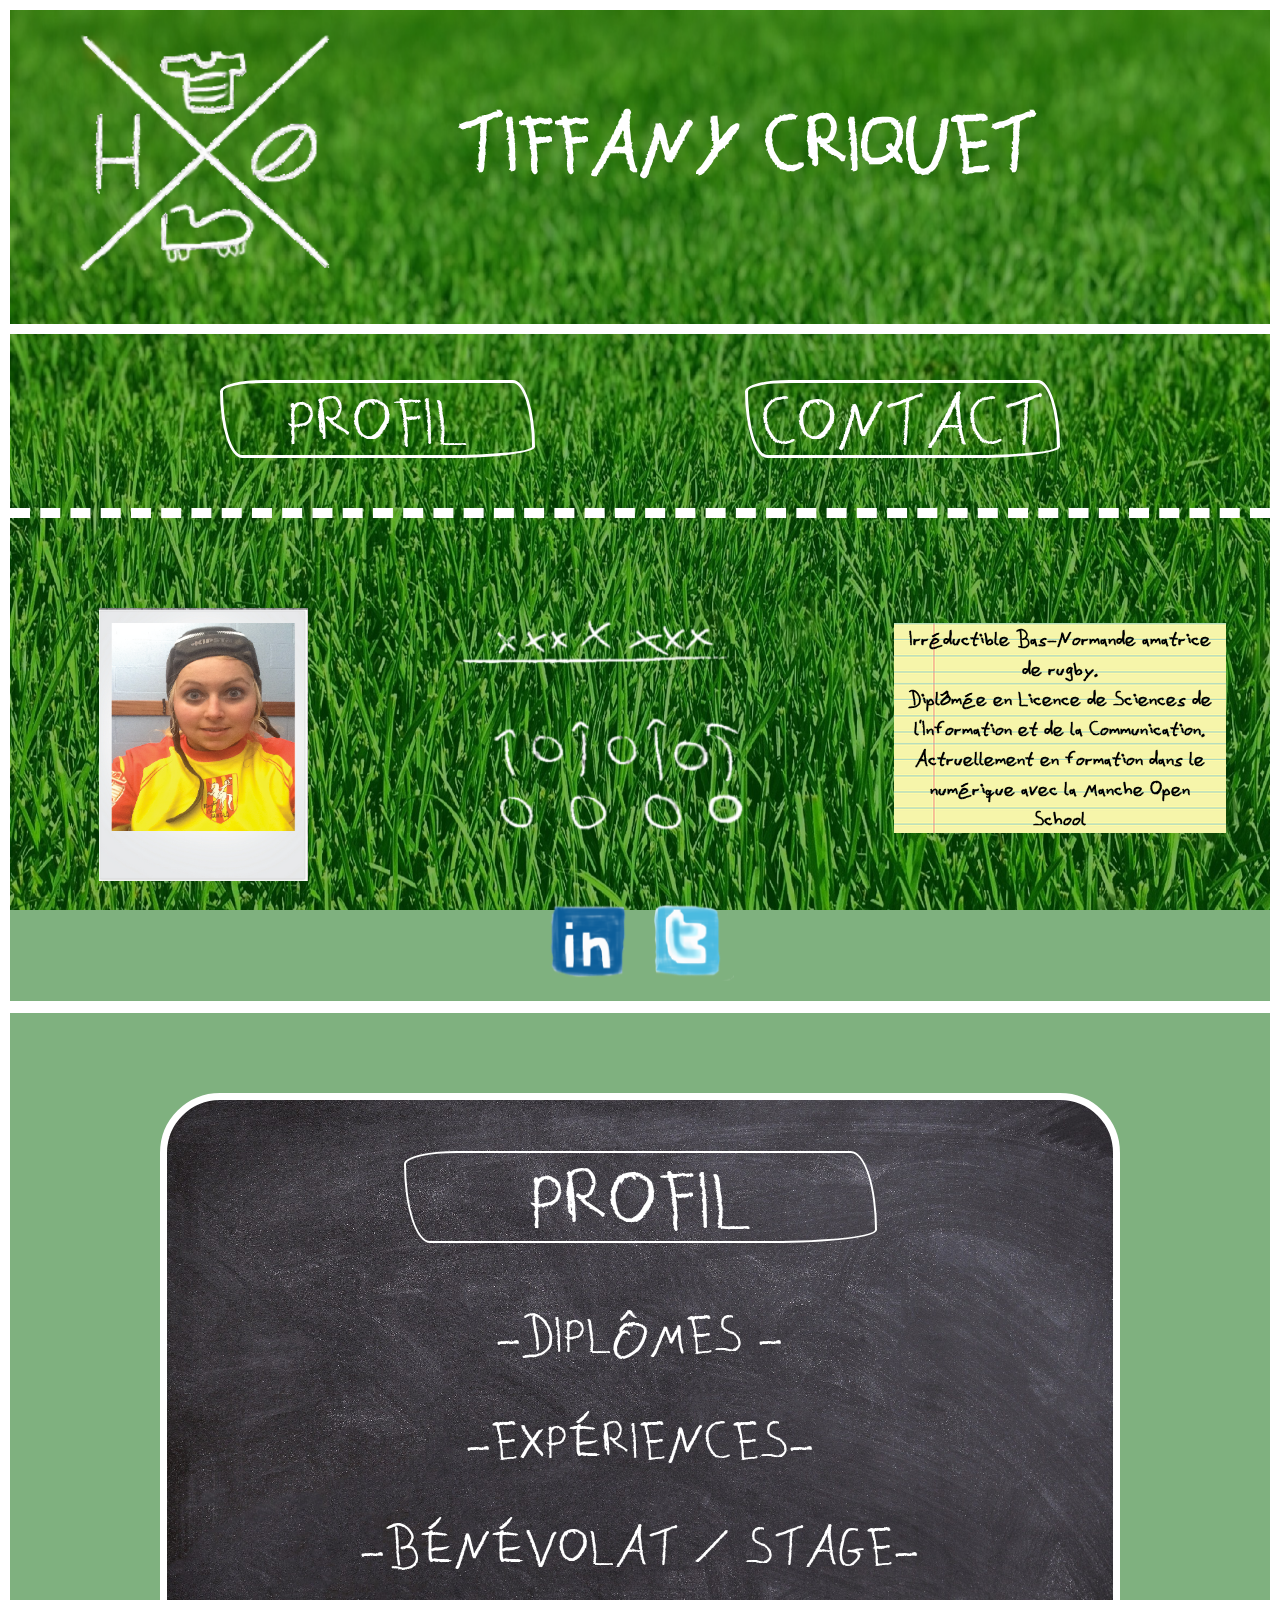
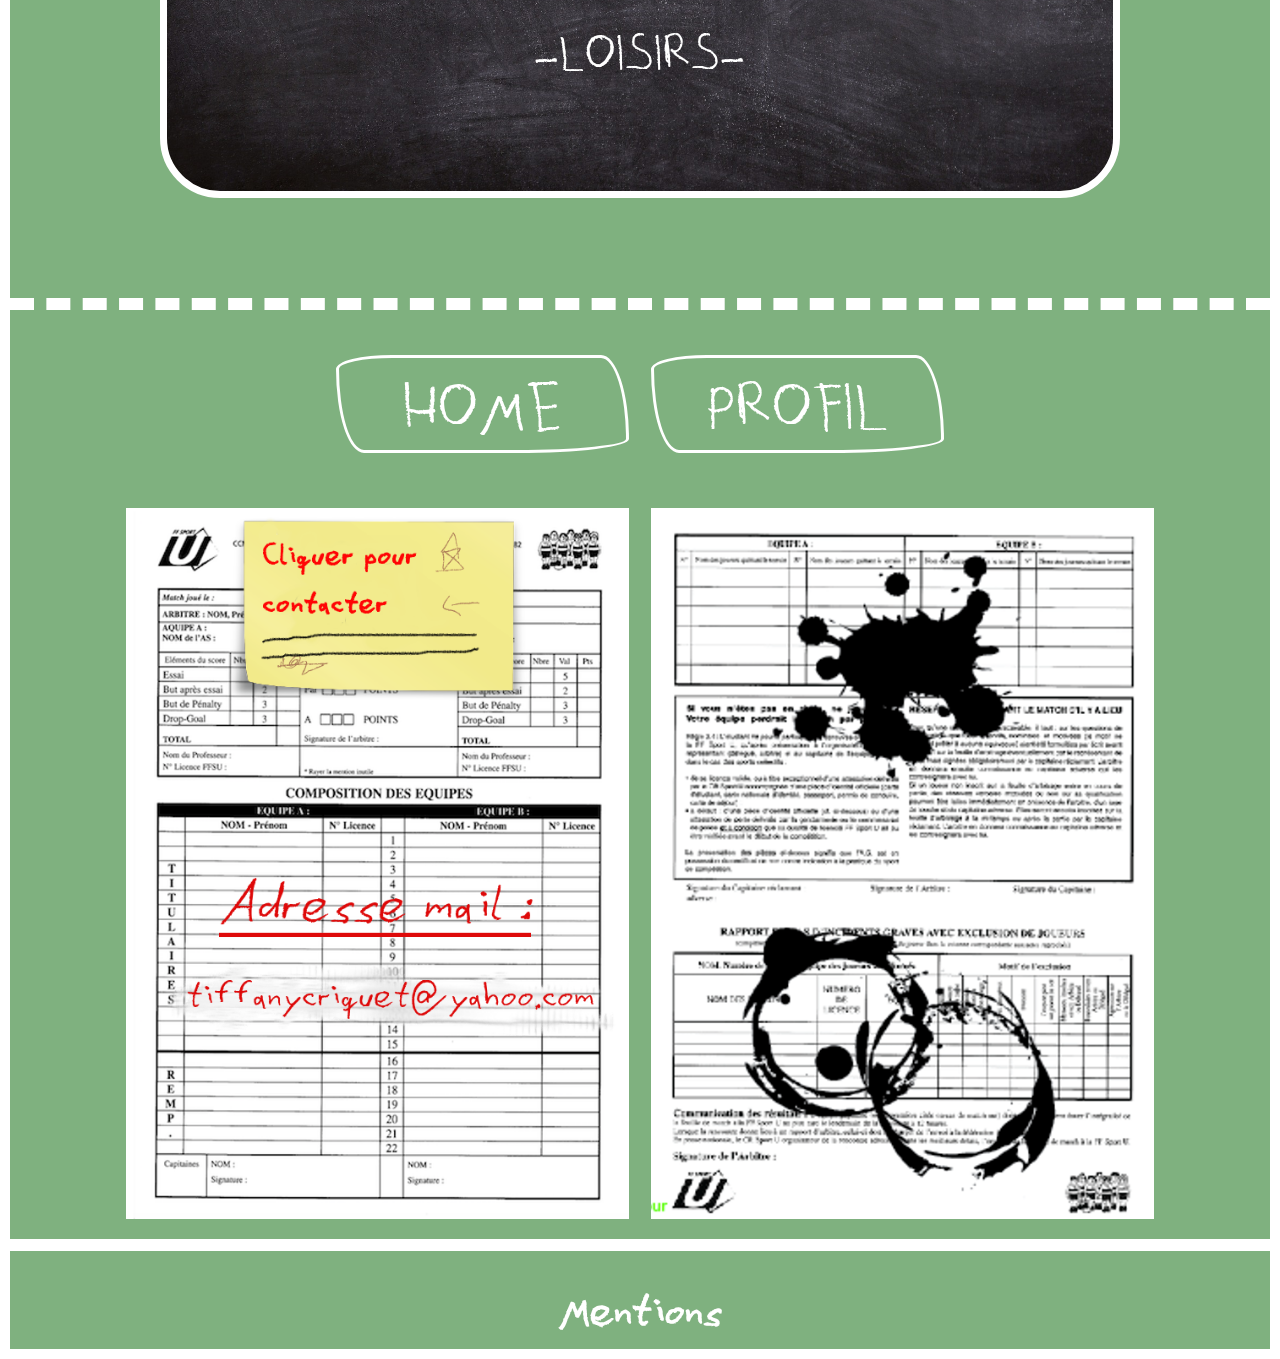
==== index.html @ 576b6ac4 "first commit" ====
<!DOCTYPE html>
<html>
<head>
  <meta charset="utf-8">

  <title> tiffany.criquet.fr</title>

  <link type="text/css" rel="stylesheet" href="css/materialize.min.css"  media="screen,projection"/>

  <link rel="stylesheet" href="style.css">

  <!--Let browser know website is optimized for mobile-->
  <meta name="viewport" content="width=device-width, initial-scale=1.0"/>

</head>

<body>


  <div  class="backcolor">

    <div class="cover"> <img src="images/lawn.jpg" alt="">
    </div>


    <!-- ----------------------        HOME          ----------------------  -->


    <div class="row banner" id="home">

      <img class="logoblason col l3 offset-l m4 offset-m1 s5 " src="images/logo.png" alt="logo">

      <h1 class="name col l8 offset-l1 m6 offset-m1 s5 offset-s1"> Tiffany Criquet </h1>
    </div>



    <nav class="row">

      <a href="#profil"> <h2 class=" button col l3 offset-l2  m5 offset-m1 s5 offset-s1 " id="btnpro" > Profil </h2></a>

      <a href="#contact">  <h2 class="button col l3 offset-l2 m5  s5 offset- " id="btncontact">Contact</h2></a>
    </nav>

    <div class="row dot ">
    </div>



    <!-- ----------------------        MIDDLE          ----------------------  -->

    <div class="row mid" id="mid">


      <div class="pola col l4   m3  s12">

        <img class="pola col l7 offset-l2 m12 s8 offset-s2" src="images/photo.png" alt="polaroid">
      </div>

      <div class=" illust col l4  m5  s6 offset-s2">

        <img class=" col l10 m10 offset-m1"src="images/illustrationposition.png" alt="illustration">
      </div>


      <ul class="present col l4  m4 ">

        <li class=" col l10 offset-l1 m12">    Irréductible Bas-Normande amatrice de rugby. </li>
        <li class=" col l10 offset-l1 m12">    Diplômée en Licence de Sciences de l'Information et de la Communication.</li>
        <li class=" col l10 offset-l1 m12">    Actruellement en formation dans le numérique avec la Manche Open School</li>

      </ul>
</div>
      <div class="socialnet row">

        <a href="http://www.linkedin.com/in/tiffanycriquet"><img class="linkedin col l1 offset-l5 m1 offset-m5 s3 offset-s3" src="images/logolinkedin.png" alt="linkedin"></a>

        <a href="https://twitter.com/capn_yogg"><img class="twitt col l1  m1  s3" src="images/logotwitter.png" alt="twitter"></a>

      </div>






    <!-- ----------------------        PROFIL         ----------------------  -->

    <div class="basl"></div>

    <div class="row profil" id="profil">



      <h1 class="col l6 offset-l3  m6 offset-m3  s8 offset-s2" >Profil</h1>

      <ul class="collapsible" data-collapsible="accordion">


        <li class="col l10 offset-l1 m10 offset-m1 s12">
          <div class="collapsible-header"><i class="material-icons"></i><h4> -Diplômes -</h4></div>
          <div class="collapsible-body"><p><ul>
            <div class="baslig"></div>
            <li>2010</li>
            <li>Baccalauréat de littérature, Lycée Charles-François Lebrun (Coutances,50)</li>
            <li>- membre du club photo et de l'association </br> « les sentiers de la mémoire »</li>
            <div class="baslig"></div>

            <li>2013</li>
            <li>Licence en Science de l'Information et de l a Communication, Université Rennes 2 (Rennes, 35)</li>
            <div class="baslig"></div>
          </ul></p></div>
        </li>


        <li class="col l10 offset-l1 m10 offset-m1 s12">
          <div class="collapsible-header"><i class="material-icons"></i><h4>-Expériences-</h4></div>
          <div class="collapsible-body"><p>  <ul>
            <div class="baslig"></div>

            <li>09/2015-08/2016. </li>
            <li>Assistante d'éducation, Lycée Charles-François Lebrun (Coutances,50)</li>
            <div class="baslig"></div>

            <li>07/2015-08/2015. </li>
            <li>Hôtesse d'accueil en séjour touristique & accueil de centre de char à voile, centre de char à voile Ay-Ole, (Bretteville-sur-Ay, 50)</li>
            <div class="baslig"></div>

            <li>05/2014-11/2014.</li>
            <li> Fille AuPair, Perth, WA, Australie</li>
            <div class="baslig"></div>

            <li>11/2013-04/2014.</li>
            <li> Employée polyvalente, Lizard Island Resort, QLD, Australie</li>
            <div class="baslig"></div>
          </ul></p></div>
        </li>


        <li class="col l10 offset-l1 m10 offset-m1 s12">
          <div class="collapsible-header"><i class="material-icons"></i>  <h4>-Bénévolat / Stage-</h4></div>
          <div class="collapsible-body"><p><ul>
            <div class="baslig"></div>

            <li> 2013</li>
            <li> Accueil public pour le festival Jazz sous les Pommiers (Coutances, 50)</li>
            <div class="baslig"></div>

            <li>2012</li>
            <li>Stage de trois mois, Assistante de communication au Conseil départemental de la Manche (Saint-Lô, 50)</li>
            <div class="baslig"></div>
          </ul></p></div>
        </li>

        <li class="col l10 offset-l1 m10 offset-m1 s12">
          <div class="collapsible-header"><i class="material-icons"></i>   <h4>-Loisirs-</h4></div>
          <div class="collapsible-body"><p><ul>
            <div class="baslig"></div>
            <li>-Le monde culturel, le cinéma, la littérature, la musique ( de la variété française au punk rock californien en passant par le rock anglais avec bien d'autre détours)</li>
            <div class="baslig"></div>
            <li>-Le sport en général mais surtout le monde de l'ovalie</li>
            <div class="baslig"></div>
          </ul></p></div>
        </li>
      </ul>

    </div>
    <div class="basp"></div>


    <!-- ----------------------         CONTACT         ----------------------  -->

    <div class="row contact" id=contact>



      <ul class="btnc">

        <li class=" col l3 offset-l3 m3 offset-m3 s4 offset-s2"><a href="#home"> <h1 class="button"> Home </h1> </a></li>

        <li class="col l3 m3 s4 "> <a href="#profil"> <h1 class="button"> Profil </h1></a></li>
      </ul>

      <div class="row pages">
        <a href="mailto:tiffanycriquet@yahoo.com">  <img class="page col l5 offset-l1 m5 offset-m1 s10 offset-s1" src="images/pagecontactun.png" alt="contact">

          <img class=" pagedeux col m5 l5"src="images/pagecontactdeux.png" alt=""></a>

          <div class="pag">
            <a href="mailto:tiffanycriquet@yahoo.com"> <img class="col s10 offset-s1" src="images/compo.png"></a>
          </div>
        </div>



      <div class="basl"> </div>

<div class="mentions"> <h3> Mentions </h3>





</div>
</div>
    </div>
    <script type="text/javascript" src="https://code.jquery.com/jquery-2.1.1.min.js"></script>
    <script type="text/javascript" src="js/materialize.min.js"></script>

  </body>
  </html>
---- style.css ----
body {

  font-family: dustin;
  color:white;
  padding: 0;
  margin: 0;
  border: 0;
  border: 10px solid white;

}

.backcolor {
  background-color: rgba(0, 100, 0, 0.5);

}

.cover img {
  position:fixed;
  width: 100%;
  z-index: -100;
  height: 100%;
}


@font-face {
  font-family: "dustin";
  src: url("fonts/dustin/dustin_scribble.ttf");
}



/*  ----------------------       page HOME          ---------------------- */


/* banner */
.banner {

  padding: 50px;
  padding-top: 20px;
  border-bottom: 10px solid white;

}

.banner h1 {
font-size: 5em;
  text-transform: uppercase;
  font-weight: bold;
  margin-top:70px;

}

nav {
color: yellow;
  background-color: rgba(0, 0, 0, 0.0);
  /*height: 90px;*/
  margin-bottom: 10px;
  box-shadow:none;

}
nav h2 {
  border: 4px solid red;
color: yellow;
  border-radius:2em 1em 4em / 0.5em 3em;
font-size: 55px;
  text-transform: uppercase;
}

.button {
  text-transform: uppercase;
  color: yellow;
padding: 15px 25px;
 font-size: 65px;
 text-align: center;
 cursor: pointer;
 outline: none;
 color: #fff;
 background-color: rgba(0, 0, 0, 0.0);
  border: 3px solid white;
   border-radius:2em 1em 4em / 0.5em 3em;
 box-shadow: 0 9px  rgba (150,150,150, 0.0);
}

.button:hover {background-color: rgba(0, 100, 0, 0.1);
color: yellow;
border-color: red;
}

.button:active {
  border-color: red;
  color: yellow;
  background-color:  rgba(0, 100, 0, 0.1);
  box-shadow: 0 5px  rgba(0, 100, 0, 0.1);
  transform: translateY(4px);
}


.dot {
  border-bottom: 10px dashed white;
  padding-top: 70px;
}

#btnpro {
  vertical-align: middle;
  text-align: center;


}
#btncontact {
  text-align: center;
  vertical-align: middle;


}



/* ----------------------       MIDDLE         ----------------------*/


.mid {
  margin-top: 90px;

}
.mid  li  {
  list-style: none;
  font-size: 20px;
  font-weight: bold;
  text-align: center;
background-image: url("images/note.png");
  color: black;
}

.mid .illust img  {
-moz-transition-duration:0.3s;
-moz-transition-timing-function:linear;
-webkit-transition-duration:0.3s;
-webkit-transition-timing-function:linear;
transition-duration:0.3s;
transition-timing-function:linear;
}

.mid .illust img:hover  {
-moz-transform:rotate(180deg);
-webkit-transform:rotate(180deg);
transform:rotate(180deg);
}

.present ul {
  border-bottom: 3px solid white;
  text-align: center;
}

.basl {
  border-top: 12px solid white;
  padding-bottom: 10px;
}

.basp {
  border-top: 12px dashed white;
  margin-top: 50px;
}

.socialnet a img{
  position: relative;
	top: 0;
	/*box-shadow: 0 0 65px #CDBE9F inset, 0 0 20px #BEAE8C inset, 0 0 2px #816F47;*/
	transition: all 0.3s ease-in;
}

.socialnet a:before img {
	content: ' ';
	position: absolute;
	bottom: -1px; left: 0;
	width: 100%;
	height: 6px;
	background: rgba(0, 100, 0, 0.6);
	/*box-shadow: 0 0 5px #9b885e,0 0 5px #9b885e,0 0 5px #9b885e;*/
	border-radius: 90px/20px;
	z-index: -1;
	transition: all 0.3s ease-in;
}
.socialnet a:hover img ,
.socialnet a:focus img {
	top: -10px;
}
.socialnet a:hover:before img,
.socialnet a:focus:before img{
	bottom: -11px;
	left: -3px;
	width: 106%;
	height: 4px;
	background: rgba(0, 100, 0, 0.6);
	/*box-shadow: 0 0 9px rgba(0, 100, 0, 0.6),0 0 9px rgba(0, 100, 0, 0.6),0 0 9px rgba(0, 100, 0, 0.6),0 0 9pxrgba(0, 100, 0, 0.6),0 0 9px rgba(0, 100, 0, 0.6);*/
}

/*  ----------------------          page PROFIL         ---------------------- */


.profil {
  color: white;
  text-align: center;
  font-size: 28px;
  font-weight: bold;
  margin-top: 70px;
  margin-bottom: 100px;
  margin-left: 150px;
  margin-right: 150px;
  background-image: url("images/blackb.jpg");
  background-repeat: no-repeat;
  background-size: cover;
  padding-bottom: 100px;
  padding-top: 20px;
  border-radius: 60px;
  border: 7px solid white;
}


.profil h1 {
  font-size: 80px;
  border: 2px solid white;
  border-radius:2em 1em 4em / 0.5em 3em;
    text-transform: uppercase;
}

.profil img {
  height:50px;
}

.collapsible-body li  {
  border-bottom: 1 solid white;
}

.profil li .collapsible-header {
  background-color: rgba(50, 100, 50, 0.0);
  font-weight: bold;
  border: none;
  border-radius: 100px;
padding-top: 20px;
}
.collapsible-body {
  border-radius:50px;
  border-bottom: 0;
}
.profil .collapsible {
  border-top: none;
}

.profil h4 {
  font-size: 50px;
    text-transform: uppercase;
}

.bouts a {
  color: white;
  text-align: center;
}

.bouts h1{
  border-bottom: 2px solid white;
    text-transform: uppercase;
}

.baslig {
  border-top: 3px groove white;
  margin-top: 20px;
  padding-bottom: 15px;
  width: 80%;
  margin-left: 10%;

}




/*  ----------------------        page CONTACT      ---------------------- */

.contact {
  padding-top: 30px;
  margin-bottom: 0;
}


.contact .page{
  left: 0;
  top: 0;
}
.contact .pag {
  display: none
}
/*.page {
  height: 700px;
}*/
/*.pagedeux {
  height: 700px;
}*/
.contact h1{

  text-align: center;
  padding: 10px;
  margin-top: 0;
  border: 3px solid white;
  border-radius:2em 1em 4em / 0.5em 3em;
    text-transform: uppercase;
}
.pages img {
  margin-top: 30px;
}
.contact a {
  color: white;

}

.mentions h3 {
  text-align: center;
  font-weight: bold;

}

/*  ----------------------        page MENTIONS     ---------------------- */

.mentionslegales {
  color: black;
  font-family: cursive;
}

/*================================================================================*/

/*  -----------------------------  MEDIAQ    -------------------------------*/

/*================================================================================*/

@media screen and (max-width: 1268px) {

.banner h1 {
  font-size: 65px;
}
.button {
  font-size: 45px;
}

}


  /*==============================================================================
  ================================================================================
  ================================================================================
  ===============================================================================*/

@media screen and (max-width: 980px)

{

.banner h1 {
  margin-top: 55px;
}

.socialnet {
  margin-bottom: 40px;
}

  /*   ----------------    PROFIL     ----------------    */

.profil h4 {
  font-size: 30px;
}

.profil h1 {
  font-size: 40px;
}




/* ----------------------       MIDDLE         ----------------------*/


.present ul {
  margin-left: 20px;
}

}

/*==============================================================================
================================================================================
================================================================================
===============================================================================*/


@media screen and (max-width: 800px)

{

  /*   ----------------   HOME      ----------------    */

  .banner h1 {
    padding: 10px;
    margin: 0;
    margin-top: 20px;

  }
.button {
  font-size: 45px;
}
  nav h2 {
    font-size: 40px;
  }
  .dot {
    padding-top: 20px;
  }

/* ----------------------       MIDDLE         ----------------------*/

  .mid li {

    font-size: 15px;
  }

.socialnet {
  margin-bottom: 40px;
}


  /*   ----------------    PROFIL     ----------------    */

  .profil {

    font-size: 20px;
    margin-top: 70px;
    margin-bottom: 70px;
    margin-left: 90px;
    margin-right: 90px;
    padding-bottom: 50px;
    padding-top: 20px;
    border-radius: 60px;
   border: 3px solid white;
  }
.profil h4 {
  font-size: 30px;
}

.profil h1 {
  font-size: 40px;

}
  /*   ----------------    CONTACT     ----------------    */

.contact h1{
  font-size: 28px;
}


  .page {
    height: auto;
  }


}


/*=============================================================================
===============================================================================
===============================================================================
===============================================================================*/


@media screen and (max-width: 601px)
{

  body {
    border: 4px solid white;
  }



  /* ------------------      HOME     --------------------- */
  .banner {
    border-bottom: 5px solid white;
    padding: 0px;
    padding-top: 20px;
    padding-bottom: 20px;
  }

  .banner .logoblason {
    padding-left:20px;
    padding-right: 20px;
  }
.button {
  font-size: 25px;
}
  .banner h1 {

    font-size:30px;
    margin: 0;

  }

  .dot {
    border-bottom: 5px dashed white;
    padding-top: 10px;
  }

  nav h2 {
    font-size: 20px;

  }

  .banner .name img {
    margin-top: 30px;
  }

  /* ----------------------       MIDDLE         ----------------------*/


  .mid .pola {
    padding: 20px;
  }

  .illust {
    display: none;
  }

  .present {
    display: none;
  }


  .mid  .lign3 {
    padding-bottom: 20px;
  }



  #home .socialnet {
    margin-top: 20px;
  }

  #btnpro {
    vertical-align: middle;
    text-align: center;

  }

  #btncontact {
    text-align: center;
    vertical-align: middle;

  }

  .basl {
    border-top: 5px solid white;

  }

  .basp {
    border-top: 5px dashed white;
  }




  /* ------------------      PROFIL       --------------------- */


  #profil h1 {
    font-size: 35px;
  }
  .profil h4 {
    font-size:20px;
  }

  .bouts a h1 {
    font-size: 40px;
  }

.profil {

  margin: 30px;
}

  .mid {
    margin-top: 10px;
    margin-bottom: 0;
    padding: 0;
    border: 0;
  }

  /* ------------------        CONTACT           --------------------- */


  #contact h1 {
    font-size: 20px;
  }
.page {
  height:auto;
}

.pagedeux {
  display: none;

}



}
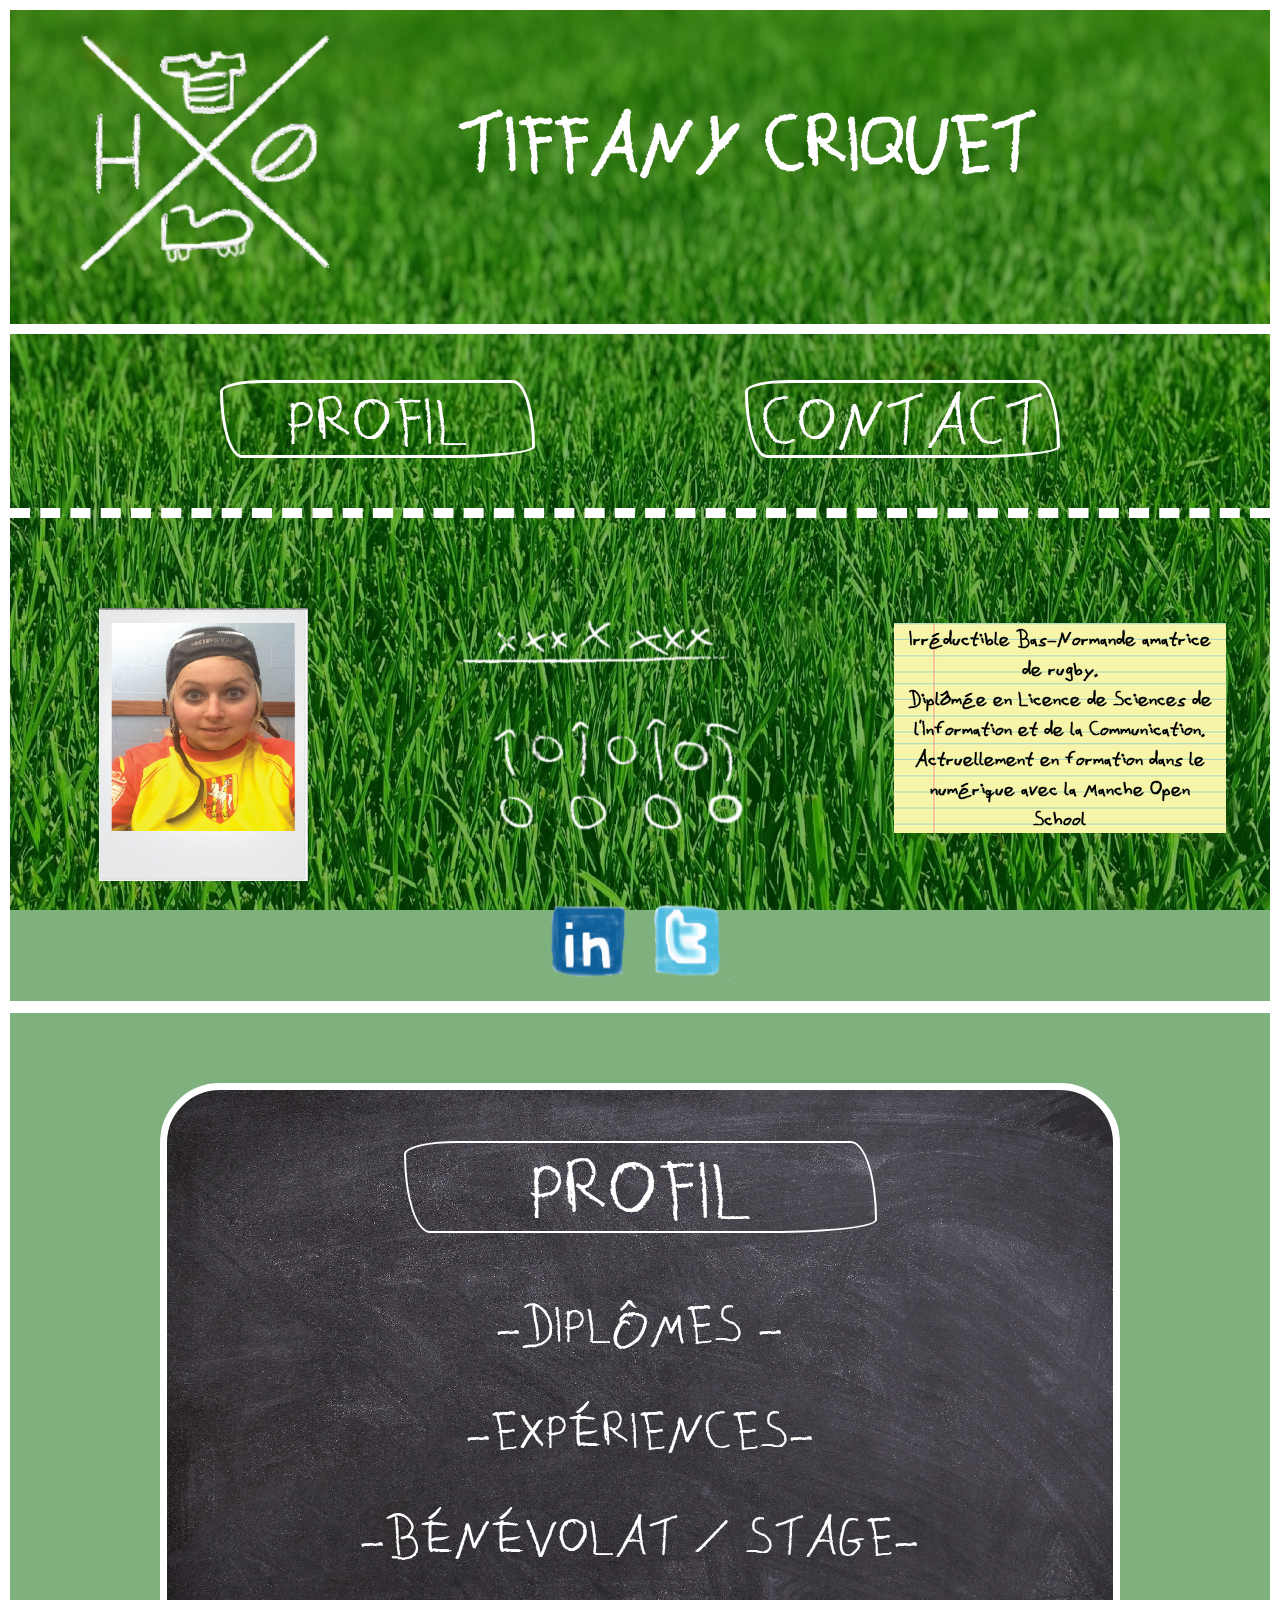
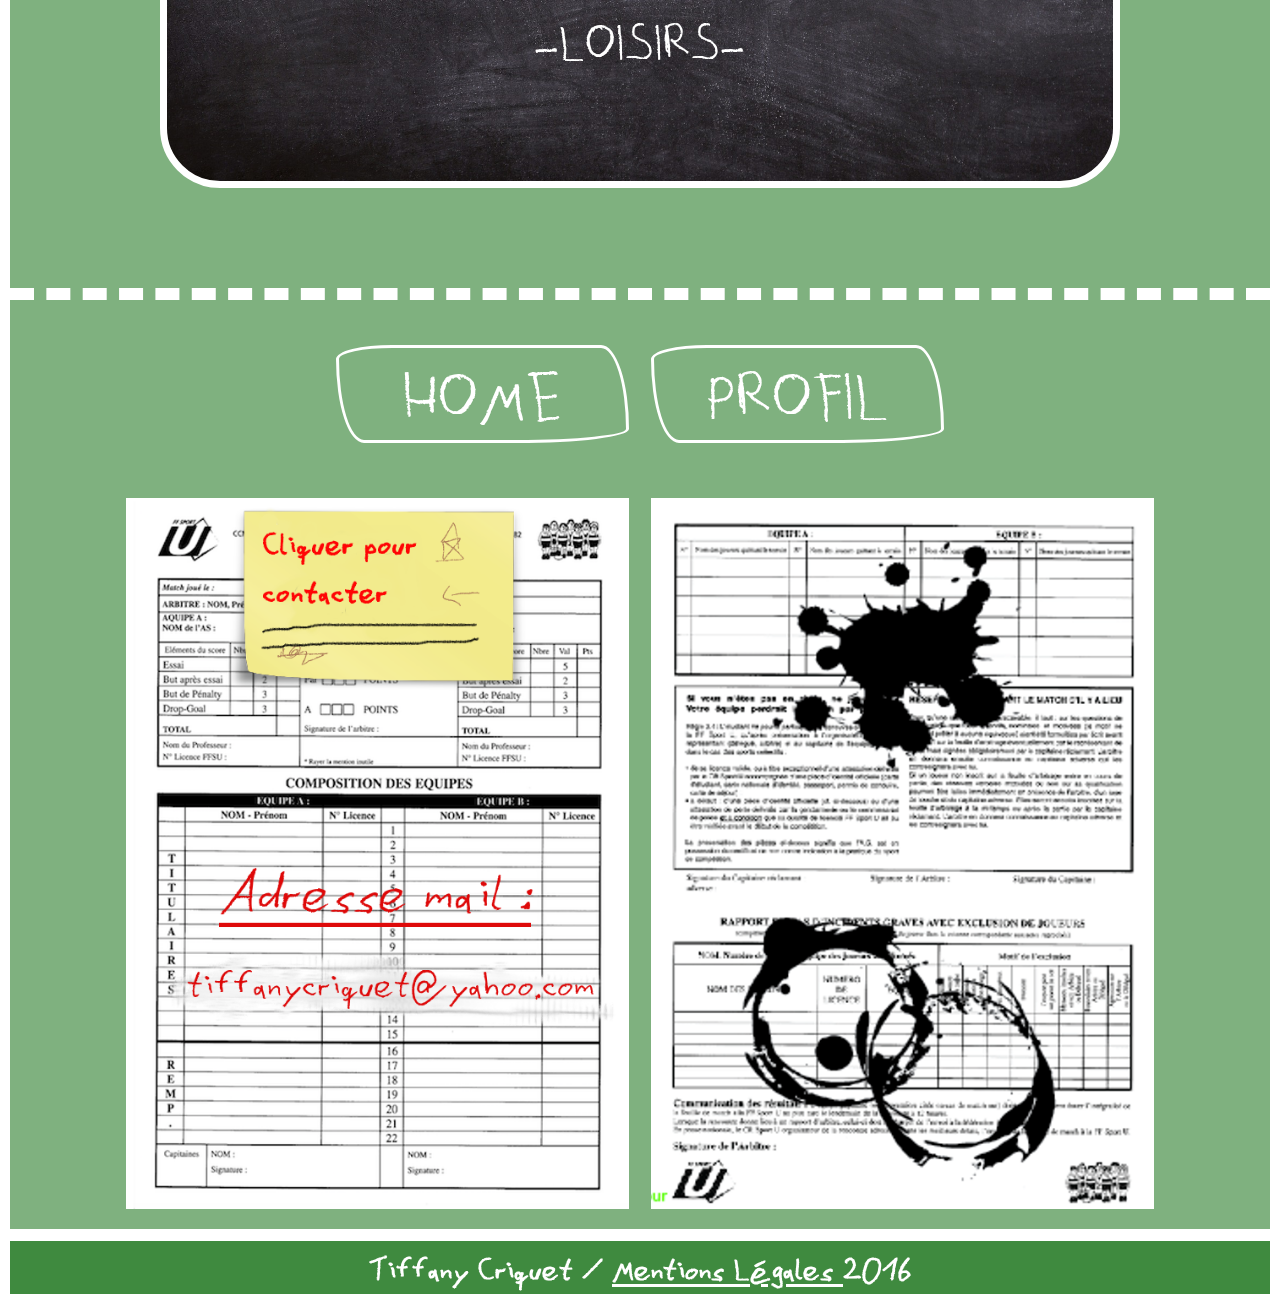
==== commit 5a8226fe: "mentionslegales" ====
--- a/index.html
+++ b/index.html
@@ -118,19 +118,19 @@
           <div class="collapsible-body"><p>  <ul>
             <div class="baslig"></div>
 
-            <li>09/2015-08/2016. </li>
+            <li>09/2015.08/2016 </li>
             <li>Assistante d'éducation, Lycée Charles-François Lebrun (Coutances,50)</li>
             <div class="baslig"></div>
 
-            <li>07/2015-08/2015. </li>
+            <li>07/2015.08/2015 </li>
             <li>Hôtesse d'accueil en séjour touristique & accueil de centre de char à voile, centre de char à voile Ay-Ole, (Bretteville-sur-Ay, 50)</li>
             <div class="baslig"></div>
 
-            <li>05/2014-11/2014.</li>
+            <li>05/2014.11/2014</li>
             <li> Fille AuPair, Perth, WA, Australie</li>
             <div class="baslig"></div>
 
-            <li>11/2013-04/2014.</li>
+            <li>11/2013.04/2014</li>
             <li> Employée polyvalente, Lizard Island Resort, QLD, Australie</li>
             <div class="baslig"></div>
           </ul></p></div>
@@ -195,7 +195,9 @@
 
       <div class="basl"> </div>
 
-<div class="mentions"> <h3> Mentions </h3>
+<div class="mentions">
+  <h3> Tiffany Criquet /
+ <a  href="mentions.html">Mentions Légales </a> 2016 </h3>
 
 
 
--- a/style.css
+++ b/style.css
@@ -27,7 +27,10 @@
   font-family: "dustin";
   src: url("fonts/dustin/dustin_scribble.ttf");
 }
-
+@font-face {
+  font-family : "kingthings";
+  src: url("fonts/kingthings/kingthings.ttf");
+}
 
 
 /*  ----------------------       page HOME          ---------------------- */
@@ -43,7 +46,7 @@
 }
 
 .banner h1 {
-font-size: 5em;
+  font-size: 5em;
   text-transform: uppercase;
   font-weight: bold;
   margin-top:70px;
@@ -51,39 +54,38 @@
 }
 
 nav {
-color: yellow;
+  color: yellow;
   background-color: rgba(0, 0, 0, 0.0);
-  /*height: 90px;*/
   margin-bottom: 10px;
   box-shadow:none;
 
 }
 nav h2 {
   border: 4px solid red;
-color: yellow;
+  color: yellow;
   border-radius:2em 1em 4em / 0.5em 3em;
-font-size: 55px;
+  font-size: 55px;
   text-transform: uppercase;
 }
 
 .button {
   text-transform: uppercase;
   color: yellow;
-padding: 15px 25px;
- font-size: 65px;
- text-align: center;
- cursor: pointer;
- outline: none;
- color: #fff;
- background-color: rgba(0, 0, 0, 0.0);
+  padding: 15px 25px;
+  font-size: 65px;
+  text-align: center;
+  cursor: pointer;
+  outline: none;
+  color: #fff;
+  background-color: rgba(0, 0, 0, 0.0);
   border: 3px solid white;
-   border-radius:2em 1em 4em / 0.5em 3em;
- box-shadow: 0 9px  rgba (150,150,150, 0.0);
+  border-radius:2em 1em 4em / 0.5em 3em;
+  box-shadow: 0 9px  rgba (150,150,150, 0.0);
 }
 
 .button:hover {background-color: rgba(0, 100, 0, 0.1);
-color: yellow;
-border-color: red;
+  color: yellow;
+  border-color: red;
 }
 
 .button:active {
@@ -127,23 +129,23 @@
   font-size: 20px;
   font-weight: bold;
   text-align: center;
-background-image: url("images/note.png");
+  background-image: url("images/note.png");
   color: black;
 }
 
 .mid .illust img  {
--moz-transition-duration:0.3s;
--moz-transition-timing-function:linear;
--webkit-transition-duration:0.3s;
--webkit-transition-timing-function:linear;
-transition-duration:0.3s;
-transition-timing-function:linear;
+  -moz-transition-duration:0.3s;
+  -moz-transition-timing-function:linear;
+  -webkit-transition-duration:0.3s;
+  -webkit-transition-timing-function:linear;
+  transition-duration:0.3s;
+  transition-timing-function:linear;
 }
 
 .mid .illust img:hover  {
--moz-transform:rotate(180deg);
--webkit-transform:rotate(180deg);
-transform:rotate(180deg);
+  -moz-transform:rotate(180deg);
+  -webkit-transform:rotate(180deg);
+  transform:rotate(180deg);
 }
 
 .present ul {
@@ -153,7 +155,7 @@
 
 .basl {
   border-top: 12px solid white;
-  padding-bottom: 10px;
+
 }
 
 .basp {
@@ -163,35 +165,32 @@
 
 .socialnet a img{
   position: relative;
-	top: 0;
-	/*box-shadow: 0 0 65px #CDBE9F inset, 0 0 20px #BEAE8C inset, 0 0 2px #816F47;*/
-	transition: all 0.3s ease-in;
+  top: 0;
+  transition: all 0.3s ease-in;
 }
 
 .socialnet a:before img {
-	content: ' ';
-	position: absolute;
-	bottom: -1px; left: 0;
-	width: 100%;
-	height: 6px;
-	background: rgba(0, 100, 0, 0.6);
-	/*box-shadow: 0 0 5px #9b885e,0 0 5px #9b885e,0 0 5px #9b885e;*/
-	border-radius: 90px/20px;
-	z-index: -1;
-	transition: all 0.3s ease-in;
+  content: ' ';
+  position: absolute;
+  bottom: -1px; left: 0;
+  width: 100%;
+  height: 6px;
+  background: rgba(0, 100, 0, 0.6);
+  border-radius: 90px/20px;
+  z-index: -1;
+  transition: all 0.3s ease-in;
 }
 .socialnet a:hover img ,
 .socialnet a:focus img {
-	top: -10px;
+  top: -10px;
 }
 .socialnet a:hover:before img,
 .socialnet a:focus:before img{
-	bottom: -11px;
-	left: -3px;
-	width: 106%;
-	height: 4px;
-	background: rgba(0, 100, 0, 0.6);
-	/*box-shadow: 0 0 9px rgba(0, 100, 0, 0.6),0 0 9px rgba(0, 100, 0, 0.6),0 0 9px rgba(0, 100, 0, 0.6),0 0 9pxrgba(0, 100, 0, 0.6),0 0 9px rgba(0, 100, 0, 0.6);*/
+  bottom: -11px;
+  left: -3px;
+  width: 106%;
+  height: 4px;
+  background: rgba(0, 100, 0, 0.6);
 }
 
 /*  ----------------------          page PROFIL         ---------------------- */
@@ -220,7 +219,7 @@
   font-size: 80px;
   border: 2px solid white;
   border-radius:2em 1em 4em / 0.5em 3em;
-    text-transform: uppercase;
+  text-transform: uppercase;
 }
 
 .profil img {
@@ -236,7 +235,7 @@
   font-weight: bold;
   border: none;
   border-radius: 100px;
-padding-top: 20px;
+  padding-top: 20px;
 }
 .collapsible-body {
   border-radius:50px;
@@ -248,7 +247,7 @@
 
 .profil h4 {
   font-size: 50px;
-    text-transform: uppercase;
+  text-transform: uppercase;
 }
 
 .bouts a {
@@ -258,7 +257,7 @@
 
 .bouts h1{
   border-bottom: 2px solid white;
-    text-transform: uppercase;
+  text-transform: uppercase;
 }
 
 .baslig {
@@ -288,12 +287,7 @@
 .contact .pag {
   display: none
 }
-/*.page {
-  height: 700px;
-}*/
-/*.pagedeux {
-  height: 700px;
-}*/
+
 .contact h1{
 
   text-align: center;
@@ -301,7 +295,7 @@
   margin-top: 0;
   border: 3px solid white;
   border-radius:2em 1em 4em / 0.5em 3em;
-    text-transform: uppercase;
+  text-transform: uppercase;
 }
 .pages img {
   margin-top: 30px;
@@ -318,12 +312,48 @@
 }
 
 /*  ----------------------        page MENTIONS     ---------------------- */
-
+.mentions {
+    background: rgba(0, 100, 0, 0.5);
+
+}
+
+.mentions h3 {
+
+
+  padding: 10px;
+  margin: 0;
+  border: 5px;
+  font-size: 30px;
+}
+
+.mentions a {
+text-decoration: underline;
+
+
+}
 .mentionslegales {
-  color: black;
-  font-family: cursive;
-}
-
+color: black;
+  font-size: 1em;
+  font-family: kingthings;
+  text-align: justify;
+}
+.mentionslegales a {
+  color: red;
+
+}
+
+.mentionslegales h3 {
+  text-align: center;
+}
+
+.mentionslegales h2 {
+  text-align: center;
+  padding-bottom: 30px;
+}
+
+.mentionslegales p {
+  padding: 50px;
+}
 /*================================================================================*/
 
 /*  -----------------------------  MEDIAQ    -------------------------------*/
@@ -332,60 +362,60 @@
 
 @media screen and (max-width: 1268px) {
 
-.banner h1 {
-  font-size: 65px;
-}
-.button {
-  font-size: 45px;
-}
-
-}
-
-
-  /*==============================================================================
-  ================================================================================
-  ================================================================================
-  ===============================================================================*/
-
-@media screen and (max-width: 980px)
-
-{
-
-.banner h1 {
-  margin-top: 55px;
-}
-
-.socialnet {
-  margin-bottom: 40px;
-}
-
-  /*   ----------------    PROFIL     ----------------    */
-
-.profil h4 {
-  font-size: 30px;
-}
-
-.profil h1 {
-  font-size: 40px;
-}
-
-
-
-
-/* ----------------------       MIDDLE         ----------------------*/
-
-
-.present ul {
-  margin-left: 20px;
-}
-
-}
+  .banner h1 {
+    font-size: 65px;
+  }
+  .button {
+    font-size: 45px;
+  }
+
+}
+
 
 /*==============================================================================
 ================================================================================
 ================================================================================
 ===============================================================================*/
 
+@media screen and (max-width: 980px)
+
+{
+
+  .banner h1 {
+    margin-top: 55px;
+  }
+
+  .socialnet {
+    margin-bottom: 40px;
+  }
+
+  /*   ----------------    PROFIL     ----------------    */
+
+  .profil h4 {
+    font-size: 30px;
+  }
+
+  .profil h1 {
+    font-size: 40px;
+  }
+
+
+
+
+  /* ----------------------       MIDDLE         ----------------------*/
+
+
+  .present ul {
+    margin-left: 20px;
+  }
+
+}
+
+/*==============================================================================
+================================================================================
+================================================================================
+===============================================================================*/
+
 
 @media screen and (max-width: 800px)
 
@@ -399,9 +429,9 @@
     margin-top: 20px;
 
   }
-.button {
-  font-size: 45px;
-}
+  .button {
+    font-size: 45px;
+  }
   nav h2 {
     font-size: 40px;
   }
@@ -409,16 +439,16 @@
     padding-top: 20px;
   }
 
-/* ----------------------       MIDDLE         ----------------------*/
+  /* ----------------------       MIDDLE         ----------------------*/
 
   .mid li {
 
     font-size: 15px;
   }
 
-.socialnet {
-  margin-bottom: 40px;
-}
+  .socialnet {
+    margin-bottom: 40px;
+  }
 
 
   /*   ----------------    PROFIL     ----------------    */
@@ -433,21 +463,21 @@
     padding-bottom: 50px;
     padding-top: 20px;
     border-radius: 60px;
-   border: 3px solid white;
-  }
-.profil h4 {
-  font-size: 30px;
-}
-
-.profil h1 {
-  font-size: 40px;
-
-}
+    border: 3px solid white;
+  }
+  .profil h4 {
+    font-size: 30px;
+  }
+
+  .profil h1 {
+    font-size: 40px;
+
+  }
   /*   ----------------    CONTACT     ----------------    */
 
-.contact h1{
-  font-size: 28px;
-}
+  .contact h1{
+    font-size: 28px;
+  }
 
 
   .page {
@@ -485,9 +515,9 @@
     padding-left:20px;
     padding-right: 20px;
   }
-.button {
-  font-size: 25px;
-}
+  .button {
+    font-size: 25px;
+  }
   .banner h1 {
 
     font-size:30px;
@@ -573,10 +603,10 @@
     font-size: 40px;
   }
 
-.profil {
-
-  margin: 30px;
-}
+  .profil {
+
+    margin: 30px;
+  }
 
   .mid {
     margin-top: 10px;
@@ -591,15 +621,15 @@
   #contact h1 {
     font-size: 20px;
   }
-.page {
-  height:auto;
-}
-
-.pagedeux {
-  display: none;
-
-}
-
-
-
-}
+  .page {
+    height:auto;
+  }
+
+  .pagedeux {
+    display: none;
+
+  }
+
+
+
+}
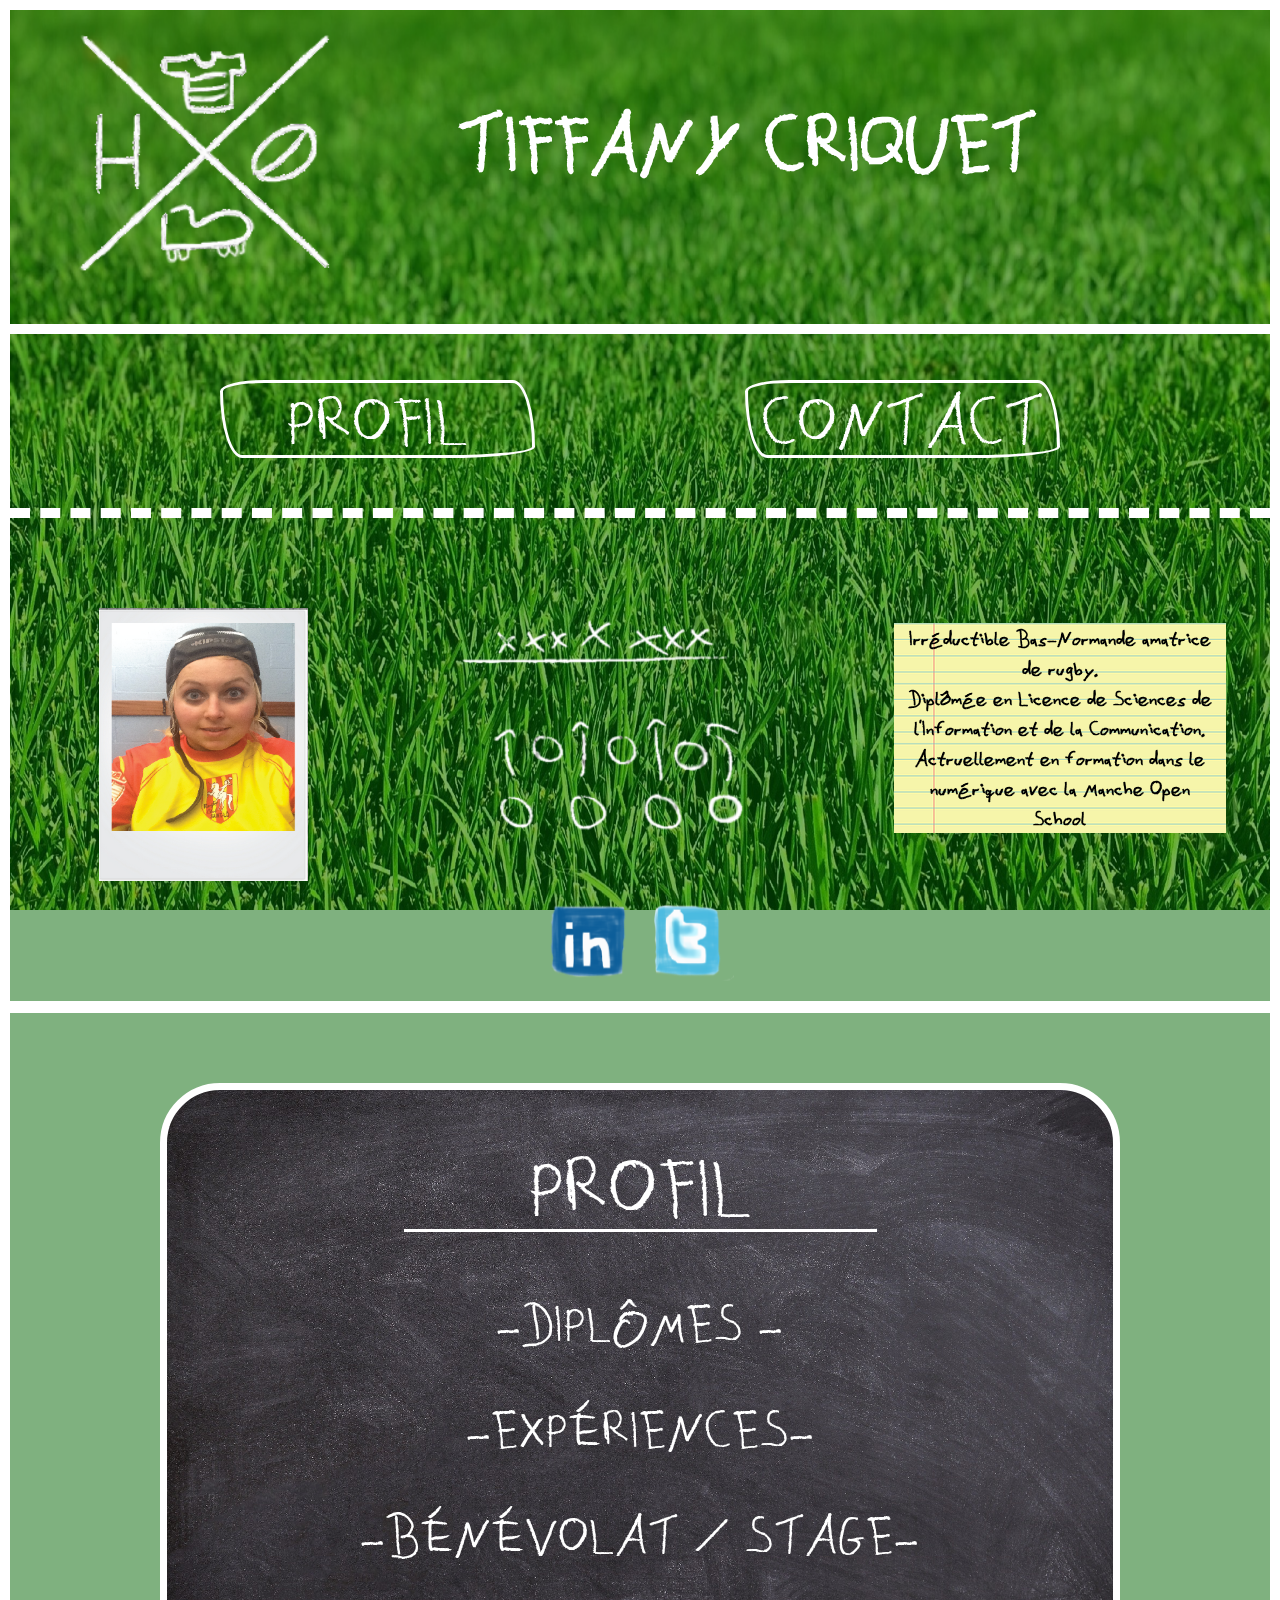
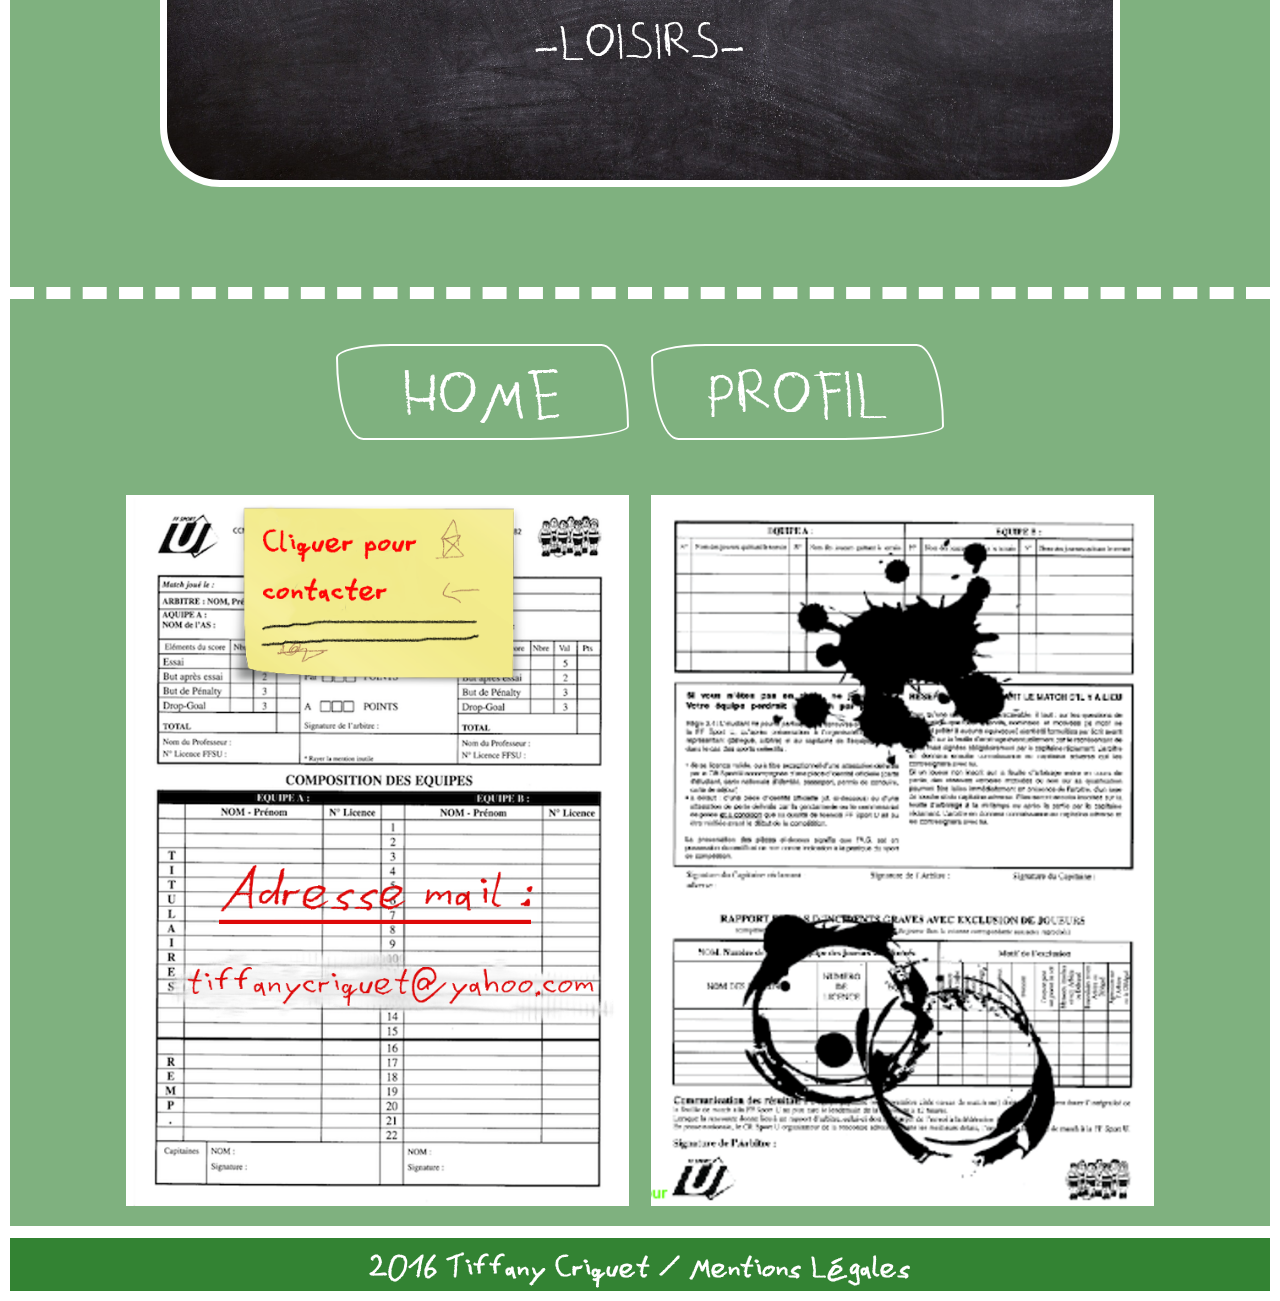
==== commit 62b6a165: "responsive mobile mentions legales" ====
--- a/index.html
+++ b/index.html
@@ -196,8 +196,8 @@
       <div class="basl"> </div>
 
 <div class="mentions">
-  <h3> Tiffany Criquet /
- <a  href="mentions.html">Mentions Légales </a> 2016 </h3>
+  <h3> 2016 Tiffany Criquet /
+ <a  href="mentions.html">Mentions Légales </a>  </h3>
 
 
 
--- a/style.css
+++ b/style.css
@@ -217,8 +217,9 @@
 
 .profil h1 {
   font-size: 80px;
-  border: 2px solid white;
-  border-radius:2em 1em 4em / 0.5em 3em;
+
+  border-bottom: 3px solid white;
+  /*border-radius:2em 1em 4em / 0.5em 3em;*/
   text-transform: uppercase;
 }
 
@@ -293,7 +294,7 @@
   text-align: center;
   padding: 10px;
   margin-top: 0;
-  border: 3px solid white;
+  border: 2px solid white;
   border-radius:2em 1em 4em / 0.5em 3em;
   text-transform: uppercase;
 }
@@ -312,27 +313,33 @@
 }
 
 /*  ----------------------        page MENTIONS     ---------------------- */
-.mentions {
-    background: rgba(0, 100, 0, 0.5);
-
+.retour h4 {
+  margin-top: 0;
+  border: 0;
+  position: fixed;
+  top: 20px;
+  right: 20px;
+  background: #f2ffa8;
+  font-size: 30px;
+  border: 2px double lightblue;
+}
+
+.mentions a:hover {
+  color:red;
 }
 
 .mentions h3 {
 
-
+  background: rgba(0, 100, 0, 0.6);
   padding: 10px;
   margin: 0;
   border: 5px;
   font-size: 30px;
 }
 
-.mentions a {
-text-decoration: underline;
-
-
-}
+
 .mentionslegales {
-color: black;
+  color: black;
   font-size: 1em;
   font-family: kingthings;
   text-align: justify;
@@ -347,6 +354,7 @@
 }
 
 .mentionslegales h2 {
+  margin-top: 0;
   text-align: center;
   padding-bottom: 30px;
 }
@@ -370,7 +378,13 @@
   }
 
 }
-
+.mentionslegales h2 {
+  margin-top: 0;
+  text-align: left;
+  padding-bottom: 30px;
+  padding-left: 50px;
+  padding-top: 10px;
+}
 
 /*==============================================================================
 ================================================================================
@@ -484,6 +498,46 @@
     height: auto;
   }
 
+.mentionslegales h2 {
+font-size: 40px;
+padding-bottom: 5px;
+
+}
+}
+/*==============================================================================
+================================================================================
+================================================================================
+===============================================================================*/
+
+
+@media screen and (max-width: 735px){
+
+
+.mentions a {
+  font-size: 25px;
+}
+
+.mentions h3 {
+font-size: 25px;
+
+}
+  .mentionslegales h2 {
+    font-size: 30px;
+  }
+
+.mentionslegales {
+  font-size: 16px;
+}
+
+.mentionslegales h3 {
+  font-size: 25px;
+  padding-bottom: 10px;
+}
+.mentionslegales p {
+  padding-top: 5px;
+  padding-bottom: 5px;
+}
+
 
 }
 
@@ -633,3 +687,71 @@
 
 
 }
+
+
+/*=============================================================================
+===============================================================================
+===============================================================================
+===============================================================================*/
+
+
+@media screen and (max-width: 624px) {
+
+.mentionslegales h2 {
+
+  padding-top: 60px;
+}
+
+.mentionslegales p {
+  font-size: 14px;
+}
+
+.mentions h3 {
+  font-size: 20px;
+}
+
+.mentions a {
+  font-size: 20px;
+}
+
+
+
+}
+
+/*=============================================================================
+===============================================================================
+===============================================================================
+===============================================================================*/
+
+
+@media screen and (max-width: 324px) {
+
+.mentions h3 {
+  font-size: 13px;
+}
+
+.mentions a {
+  font-size: 13px;
+}
+
+
+  .mentionslegales h2 {
+    font-size: 26px;
+    padding-top: 65px;
+  }
+
+.mentionslegales h3 {
+  font-size: 20px;
+}
+
+.retour h4{
+font-size: 20px;
+
+}
+  .mentionslegales p {
+
+    padding: 0;
+padding-left: 20px;
+padding-right: 20px;
+  }
+}
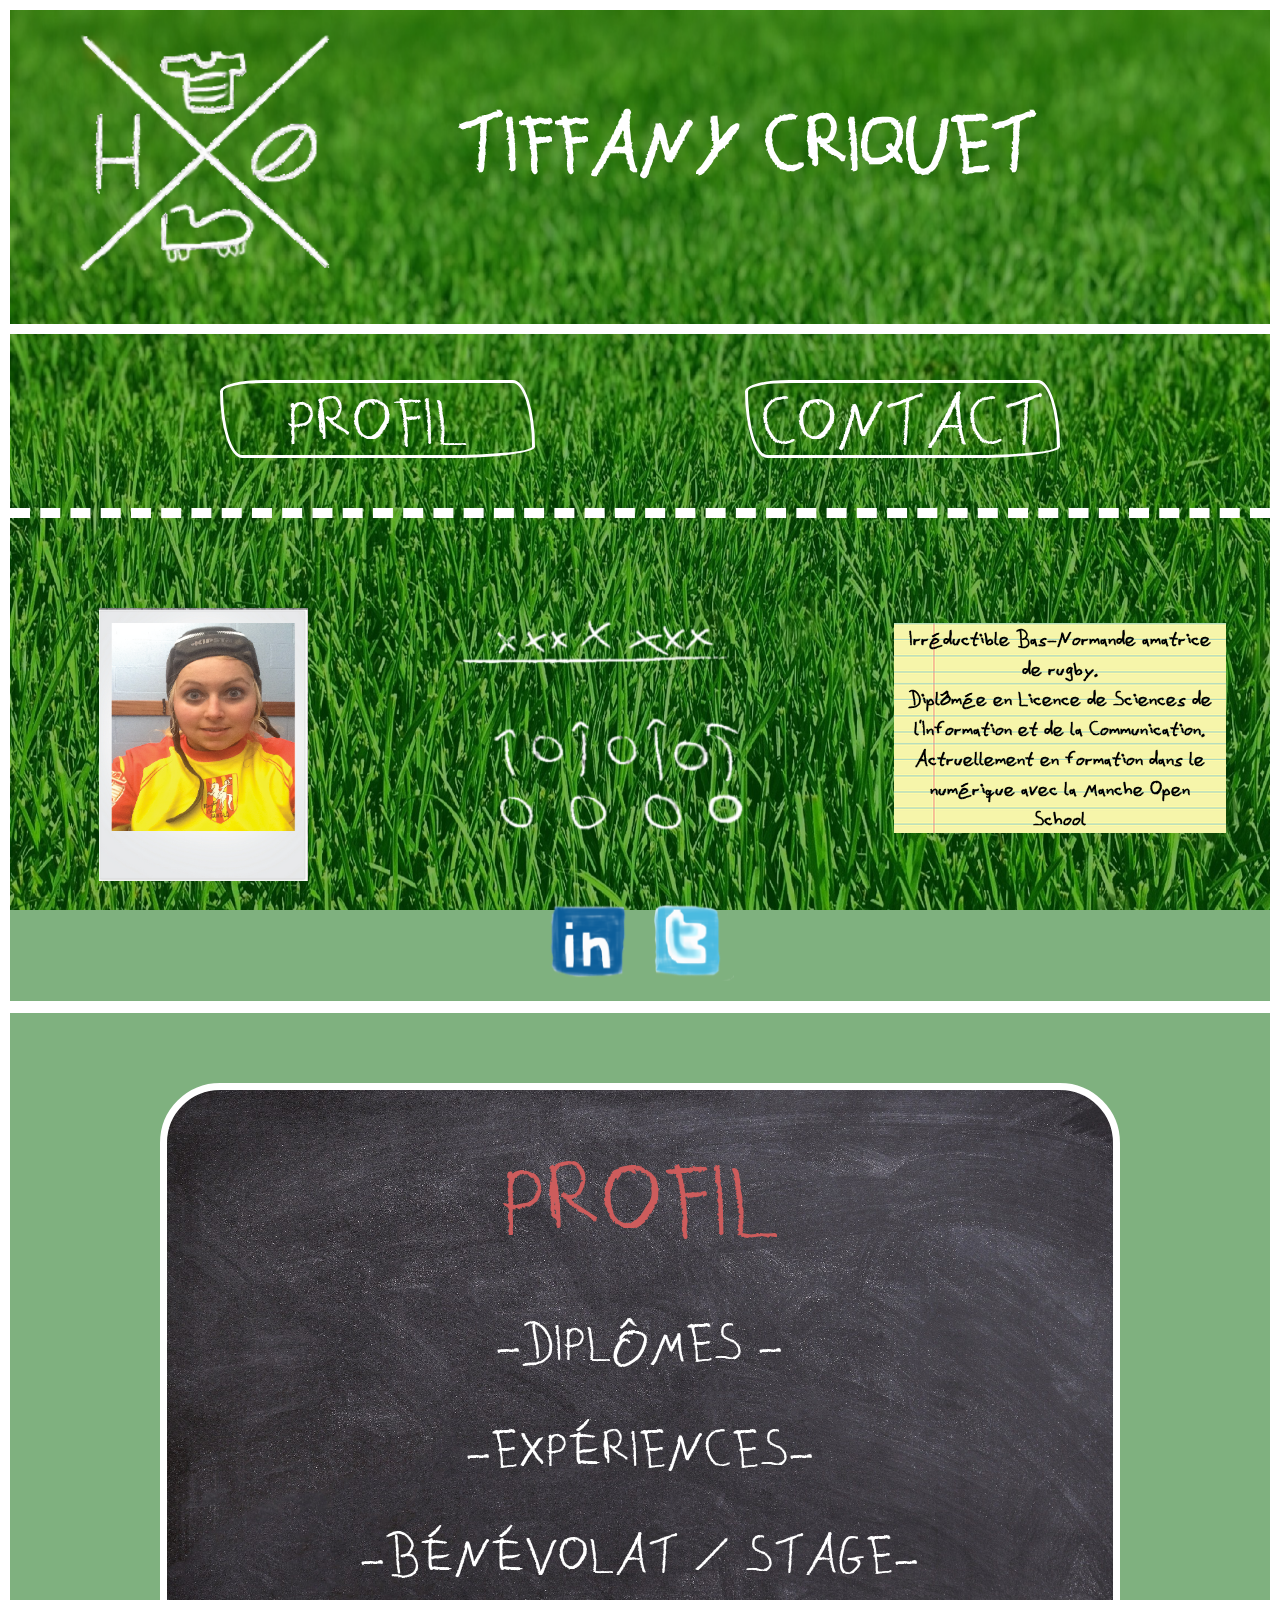
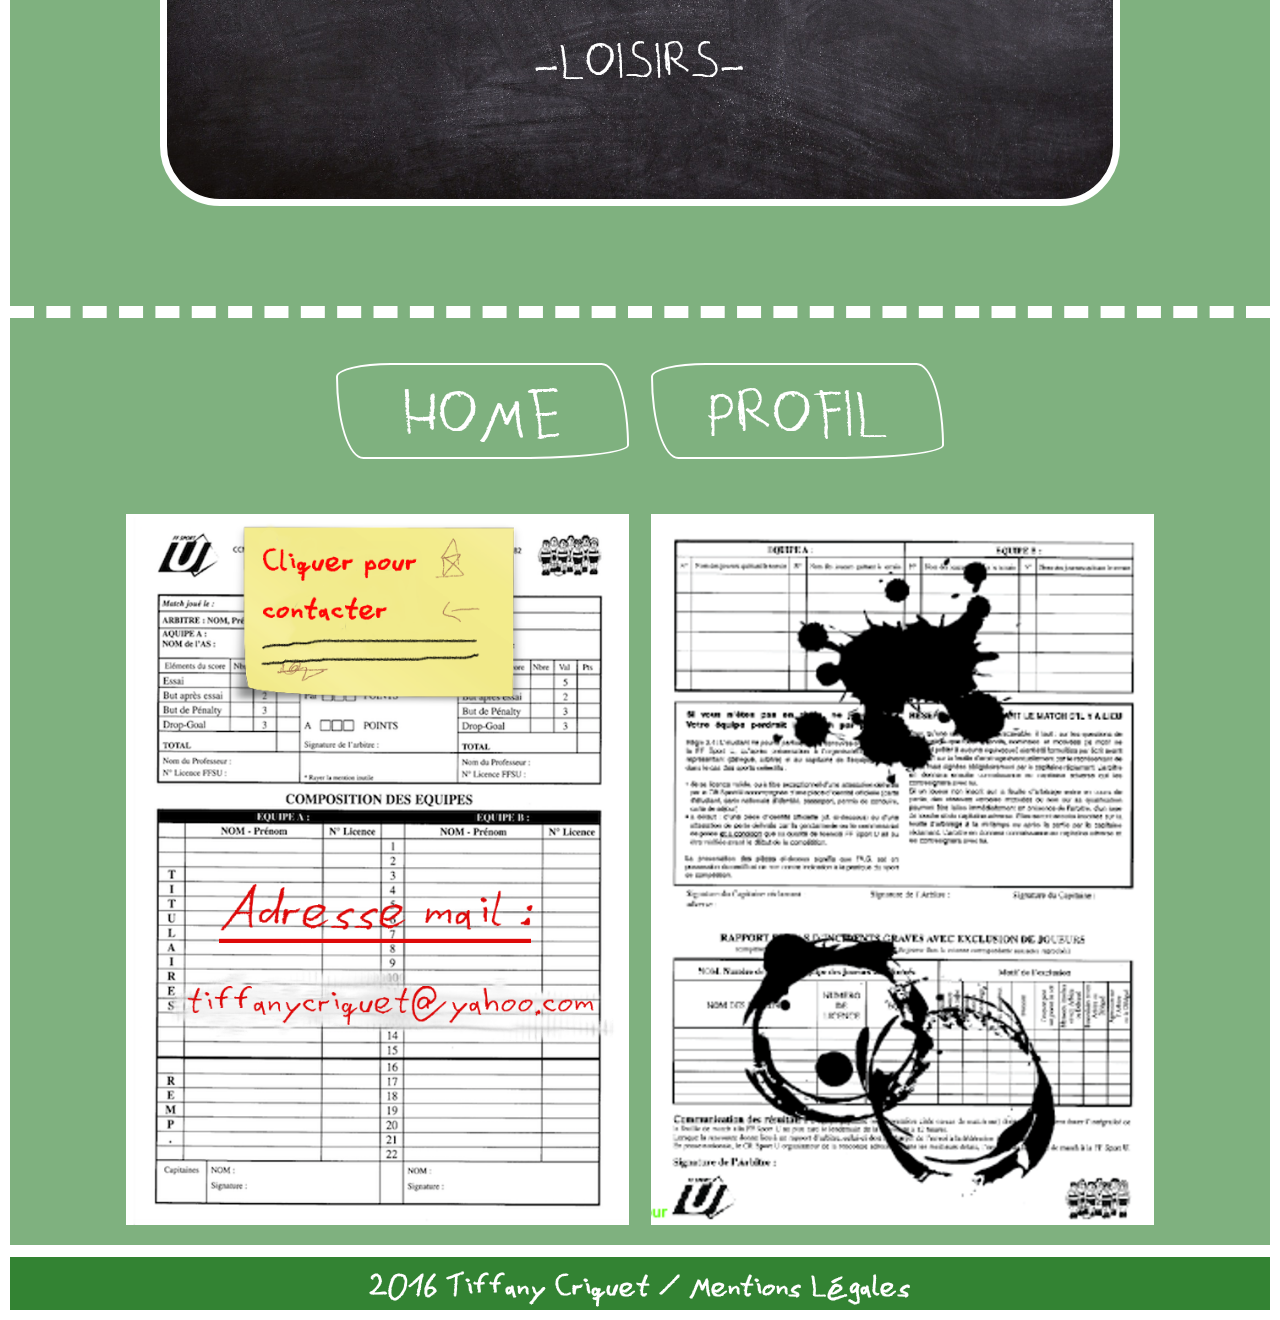
==== commit 2494e288: "mise en page html css" ====
--- a/index.html
+++ b/index.html
@@ -31,8 +31,8 @@
       <img class="logoblason col l3 offset-l m4 offset-m1 s5 " src="images/logo.png" alt="logo">
 
       <h1 class="name col l8 offset-l1 m6 offset-m1 s5 offset-s1"> Tiffany Criquet </h1>
-    </div>
-
+
+    </div>
 
 
     <nav class="row">
@@ -40,10 +40,10 @@
       <a href="#profil"> <h2 class=" button col l3 offset-l2  m5 offset-m1 s5 offset-s1 " id="btnpro" > Profil </h2></a>
 
       <a href="#contact">  <h2 class="button col l3 offset-l2 m5  s5 offset- " id="btncontact">Contact</h2></a>
+
     </nav>
 
-    <div class="row dot ">
-    </div>
+    <div class="row dot "> </div>
 
 
 
@@ -53,31 +53,29 @@
 
 
       <div class="pola col l4   m3  s12">
-
         <img class="pola col l7 offset-l2 m12 s8 offset-s2" src="images/photo.png" alt="polaroid">
       </div>
 
+
       <div class=" illust col l4  m5  s6 offset-s2">
-
         <img class=" col l10 m10 offset-m1"src="images/illustrationposition.png" alt="illustration">
       </div>
 
 
       <ul class="present col l4  m4 ">
-
         <li class=" col l10 offset-l1 m12">    Irréductible Bas-Normande amatrice de rugby. </li>
         <li class=" col l10 offset-l1 m12">    Diplômée en Licence de Sciences de l'Information et de la Communication.</li>
         <li class=" col l10 offset-l1 m12">    Actruellement en formation dans le numérique avec la Manche Open School</li>
-
       </ul>
-</div>
-      <div class="socialnet row">
-
-        <a href="http://www.linkedin.com/in/tiffanycriquet"><img class="linkedin col l1 offset-l5 m1 offset-m5 s3 offset-s3" src="images/logolinkedin.png" alt="linkedin"></a>
-
-        <a href="https://twitter.com/capn_yogg"><img class="twitt col l1  m1  s3" src="images/logotwitter.png" alt="twitter"></a>
-
-      </div>
+
+    </div>
+
+
+
+    <div class="socialnet row">
+      <a href="http://www.linkedin.com/in/tiffanycriquet"><img class="linkedin col l1 offset-l5 m1 offset-m5 s3 offset-s3" src="images/logolinkedin.png" alt="linkedin"></a>
+      <a href="https://twitter.com/capn_yogg"><img class="twitt col l1  m1  s3" src="images/logotwitter.png" alt="twitter"></a>
+    </div>
 
 
 
@@ -175,36 +173,33 @@
 
 
       <ul class="btnc">
-
         <li class=" col l3 offset-l3 m3 offset-m3 s4 offset-s2"><a href="#home"> <h1 class="button"> Home </h1> </a></li>
-
         <li class="col l3 m3 s4 "> <a href="#profil"> <h1 class="button"> Profil </h1></a></li>
       </ul>
 
       <div class="row pages">
+
         <a href="mailto:tiffanycriquet@yahoo.com">  <img class="page col l5 offset-l1 m5 offset-m1 s10 offset-s1" src="images/pagecontactun.png" alt="contact">
-
-          <img class=" pagedeux col m5 l5"src="images/pagecontactdeux.png" alt=""></a>
-
-          <div class="pag">
-            <a href="mailto:tiffanycriquet@yahoo.com"> <img class="col s10 offset-s1" src="images/compo.png"></a>
-          </div>
+          <img class=" pagedeux col m5 l5"src="images/pagecontactdeux.png" alt="">
+        </a>
+
+        <div class="pag">
+          <a href="mailto:tiffanycriquet@yahoo.com"> <img class="col s10 offset-s1" src="images/compo.png"></a>
         </div>
 
+      </div>
 
 
       <div class="basl"> </div>
 
-<div class="mentions">
-  <h3> 2016 Tiffany Criquet /
- <a  href="mentions.html">Mentions Légales </a>  </h3>
-
-
-
-
-
-</div>
-</div>
+      <div class="mentions">
+        <h3> 2016 Tiffany Criquet /
+          <a  href="mentions.html">Mentions Légales </a>
+        </h3>
+
+
+        </div>
+      </div>
     </div>
     <script type="text/javascript" src="https://code.jquery.com/jquery-2.1.1.min.js"></script>
     <script type="text/javascript" src="js/materialize.min.js"></script>
--- a/style.css
+++ b/style.css
@@ -85,11 +85,11 @@
 
 .button:hover {background-color: rgba(0, 100, 0, 0.1);
   color: yellow;
-  border-color: red;
+  border-color: firebrick;
 }
 
 .button:active {
-  border-color: red;
+  border-color:firebrick;
   color: yellow;
   background-color:  rgba(0, 100, 0, 0.1);
   box-shadow: 0 5px  rgba(0, 100, 0, 0.1);
@@ -216,9 +216,9 @@
 
 
 .profil h1 {
-  font-size: 80px;
-
-  border-bottom: 3px solid white;
+  font-size: 100px;
+color: indianred;
+  /*border-bottom: 3px solid red;*/
   /*border-radius:2em 1em 4em / 0.5em 3em;*/
   text-transform: uppercase;
 }
@@ -238,6 +238,10 @@
   border-radius: 100px;
   padding-top: 20px;
 }
+.profil li .collapsible-header h4:hover {
+  color: yellow;
+}
+
 .collapsible-body {
   border-radius:50px;
   border-bottom: 0;
